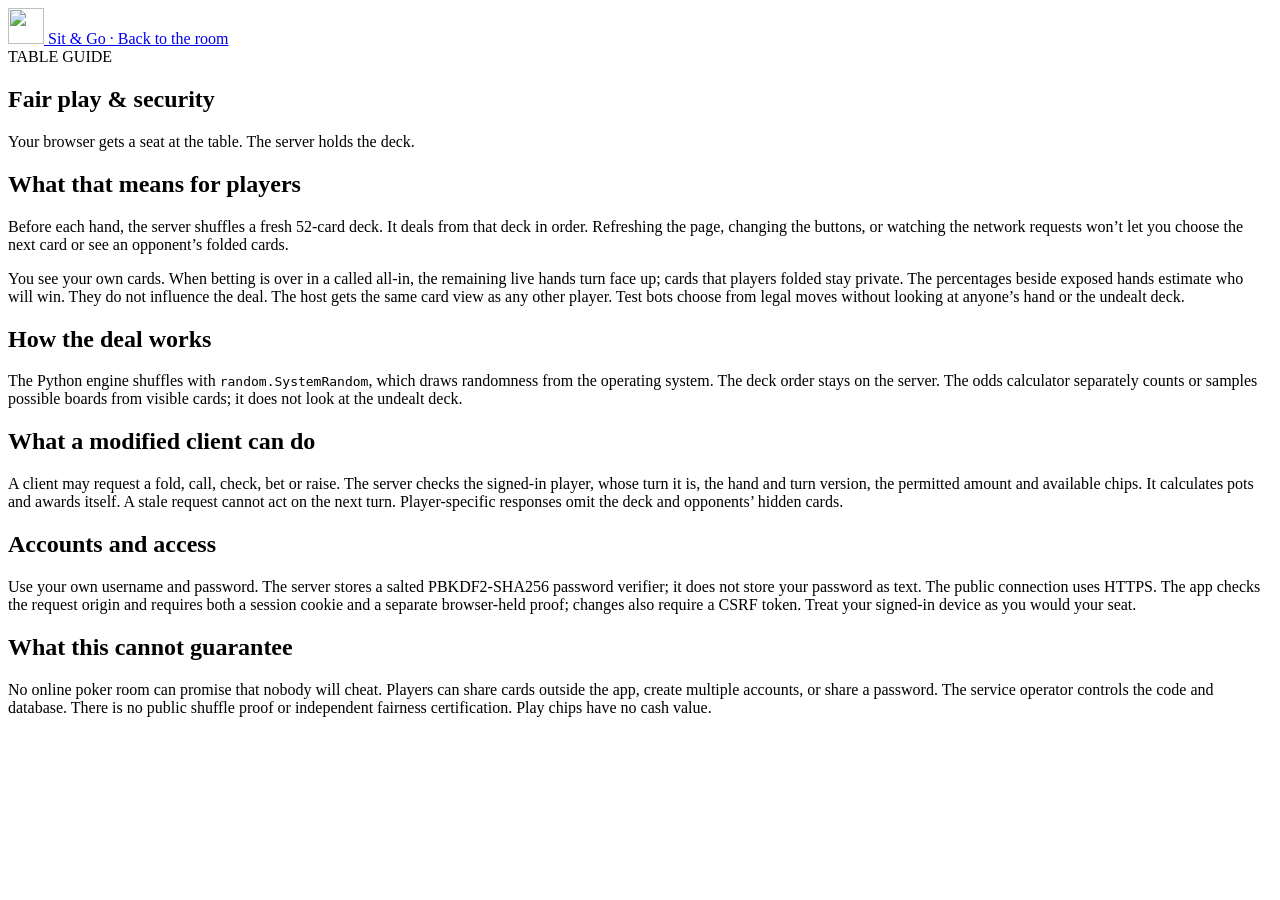
==== static/security.html @ 0d7806f8 "Add player accounts and tournament history, and compact the poker table" ====
<!doctype html>
<html lang="en"><head><meta charset="utf-8"><meta name="viewport" content="width=device-width,initial-scale=1"><title>Fair play &amp; security · Sit &amp; Go</title><link rel="icon" type="image/svg+xml" href="/poker/ace.svg"><link rel="stylesheet" href="/poker/style.css"><link rel="stylesheet" href="/poker/room.css"></head>
<body><main class="fair-page"><a class="fair-home" href="/poker/"><img src="/poker/ace.svg" width="36" height="36" alt=""> Sit &amp; Go · Back to the room</a><article class="panel fair-article"><div class="panel-kicker">TABLE GUIDE</div><h1>Fair play &amp; security</h1><p class="fair-lede">Your browser gets a seat at the table. The server holds the deck.</p>
<h2>What that means for players</h2><p>Before each hand, the server shuffles a fresh 52-card deck. It deals from that deck in order. Refreshing the page, changing the buttons, or watching the network requests won’t let you choose the next card or see an opponent’s folded cards.</p><p>You see your own cards. When betting is over in a called all-in, the remaining live hands turn face up; cards that players folded stay private. The percentages beside exposed hands estimate who will win. They do not influence the deal. The host gets the same card view as any other player. Test bots choose from legal moves without looking at anyone’s hand or the undealt deck.</p>
<h2>How the deal works</h2><p>The Python engine shuffles with <code>random.SystemRandom</code>, which draws randomness from the operating system. The deck order stays on the server. The odds calculator separately counts or samples possible boards from visible cards; it does not look at the undealt deck.</p>
<h2>What a modified client can do</h2><p>A client may request a fold, call, check, bet or raise. The server checks the signed-in player, whose turn it is, the hand and turn version, the permitted amount and available chips. It calculates pots and awards itself. A stale request cannot act on the next turn. Player-specific responses omit the deck and opponents’ hidden cards.</p>
<h2>Accounts and access</h2><p>Use your own username and password. The server stores a salted PBKDF2-SHA256 password verifier; it does not store your password as text. The public connection uses HTTPS. The app checks the request origin and requires both a session cookie and a separate browser-held proof; changes also require a CSRF token. Treat your signed-in device as you would your seat.</p>
<h2>What this cannot guarantee</h2><p>No online poker room can promise that nobody will cheat. Players can share cards outside the app, create multiple accounts, or share a password. The service operator controls the code and database. There is no public shuffle proof or independent fairness certification. Play chips have no cash value.</p></article></main></body></html>
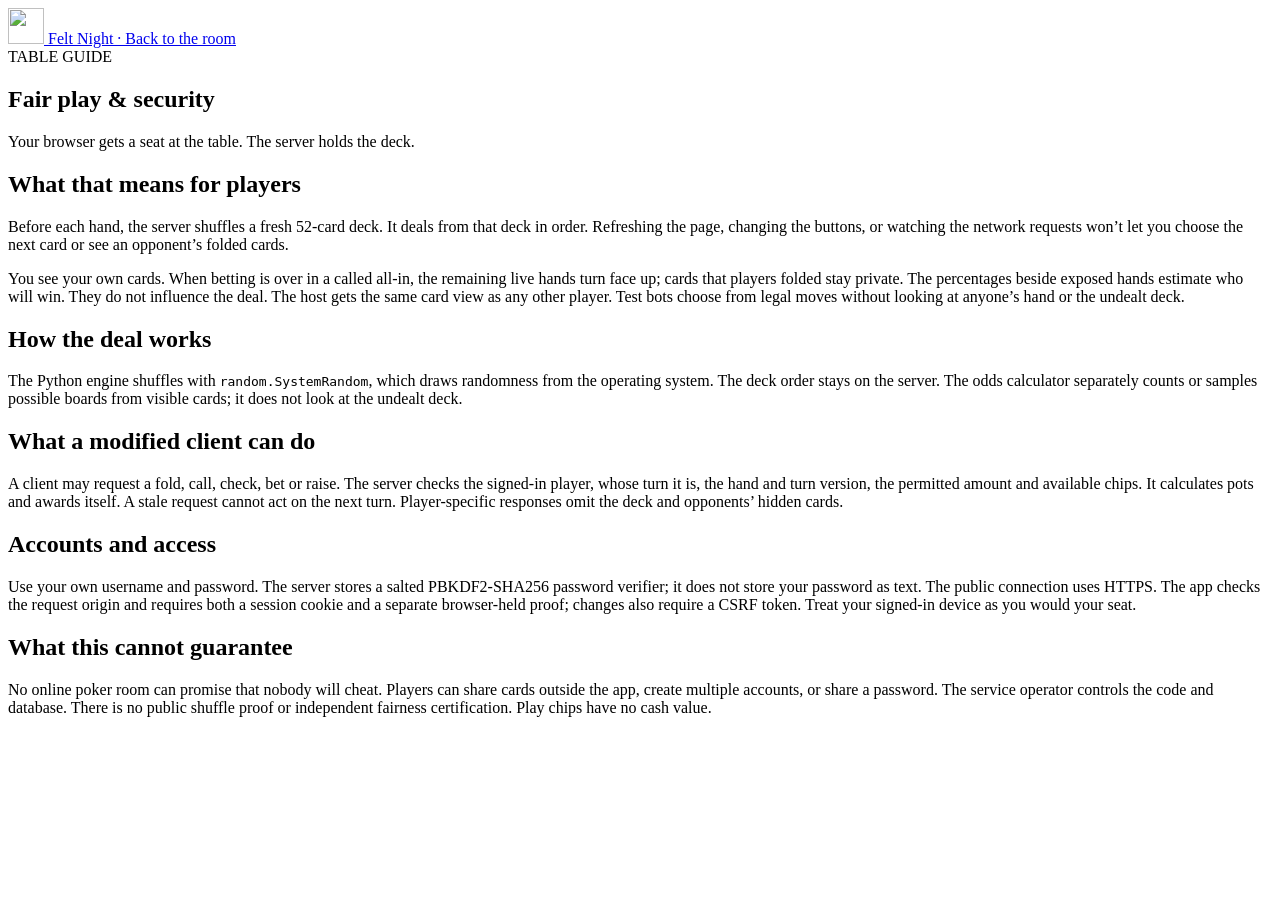
==== commit e6ad659e: "Rebrand and document Felt Night" ====
--- a/static/security.html
+++ b/static/security.html
@@ -1,6 +1,6 @@
 <!doctype html>
-<html lang="en"><head><meta charset="utf-8"><meta name="viewport" content="width=device-width,initial-scale=1"><title>Fair play &amp; security · Sit &amp; Go</title><link rel="icon" type="image/svg+xml" href="/poker/ace.svg"><link rel="stylesheet" href="/poker/style.css"><link rel="stylesheet" href="/poker/room.css"></head>
-<body><main class="fair-page"><a class="fair-home" href="/poker/"><img src="/poker/ace.svg" width="36" height="36" alt=""> Sit &amp; Go · Back to the room</a><article class="panel fair-article"><div class="panel-kicker">TABLE GUIDE</div><h1>Fair play &amp; security</h1><p class="fair-lede">Your browser gets a seat at the table. The server holds the deck.</p>
+<html lang="en"><head><meta charset="utf-8"><meta name="viewport" content="width=device-width,initial-scale=1"><title>Fair play &amp; security · Felt Night</title><link rel="icon" type="image/svg+xml" href="/poker/ace.svg"><link rel="stylesheet" href="/poker/style.css"><link rel="stylesheet" href="/poker/room.css"></head>
+<body><main class="fair-page"><a class="fair-home" href="/poker/"><img src="/poker/ace.svg" width="36" height="36" alt=""> Felt Night · Back to the room</a><article class="panel fair-article"><div class="panel-kicker">TABLE GUIDE</div><h1>Fair play &amp; security</h1><p class="fair-lede">Your browser gets a seat at the table. The server holds the deck.</p>
 <h2>What that means for players</h2><p>Before each hand, the server shuffles a fresh 52-card deck. It deals from that deck in order. Refreshing the page, changing the buttons, or watching the network requests won’t let you choose the next card or see an opponent’s folded cards.</p><p>You see your own cards. When betting is over in a called all-in, the remaining live hands turn face up; cards that players folded stay private. The percentages beside exposed hands estimate who will win. They do not influence the deal. The host gets the same card view as any other player. Test bots choose from legal moves without looking at anyone’s hand or the undealt deck.</p>
 <h2>How the deal works</h2><p>The Python engine shuffles with <code>random.SystemRandom</code>, which draws randomness from the operating system. The deck order stays on the server. The odds calculator separately counts or samples possible boards from visible cards; it does not look at the undealt deck.</p>
 <h2>What a modified client can do</h2><p>A client may request a fold, call, check, bet or raise. The server checks the signed-in player, whose turn it is, the hand and turn version, the permitted amount and available chips. It calculates pots and awards itself. A stale request cannot act on the next turn. Player-specific responses omit the deck and opponents’ hidden cards.</p>
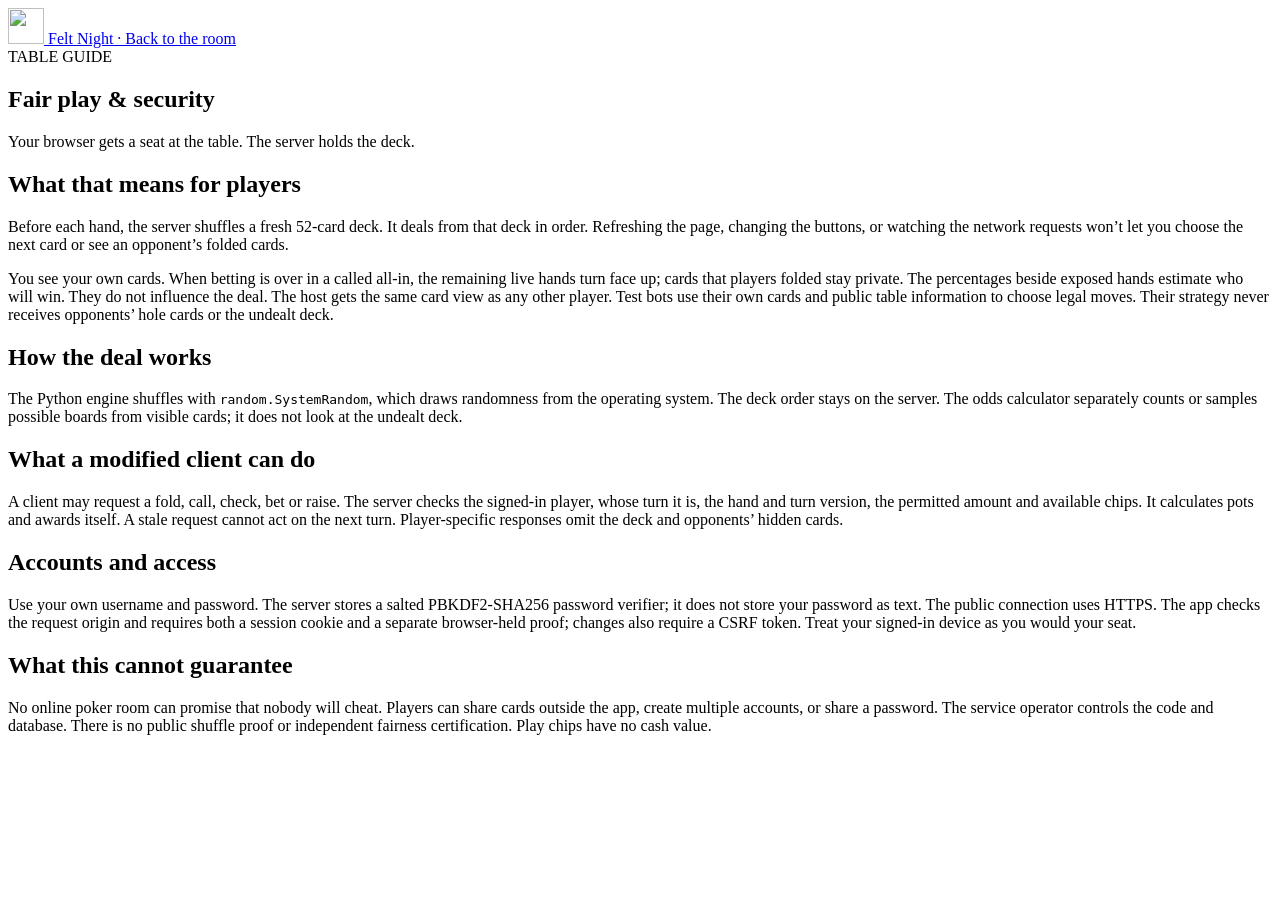
==== commit 2e45d4b8: "Improve bot strategy, table controls, chat, and sit-out" ====
--- a/static/security.html
+++ b/static/security.html
@@ -1,7 +1,7 @@
 <!doctype html>
 <html lang="en"><head><meta charset="utf-8"><meta name="viewport" content="width=device-width,initial-scale=1"><title>Fair play &amp; security · Felt Night</title><link rel="icon" type="image/svg+xml" href="/poker/ace.svg"><link rel="stylesheet" href="/poker/style.css"><link rel="stylesheet" href="/poker/room.css"></head>
 <body><main class="fair-page"><a class="fair-home" href="/poker/"><img src="/poker/ace.svg" width="36" height="36" alt=""> Felt Night · Back to the room</a><article class="panel fair-article"><div class="panel-kicker">TABLE GUIDE</div><h1>Fair play &amp; security</h1><p class="fair-lede">Your browser gets a seat at the table. The server holds the deck.</p>
-<h2>What that means for players</h2><p>Before each hand, the server shuffles a fresh 52-card deck. It deals from that deck in order. Refreshing the page, changing the buttons, or watching the network requests won’t let you choose the next card or see an opponent’s folded cards.</p><p>You see your own cards. When betting is over in a called all-in, the remaining live hands turn face up; cards that players folded stay private. The percentages beside exposed hands estimate who will win. They do not influence the deal. The host gets the same card view as any other player. Test bots choose from legal moves without looking at anyone’s hand or the undealt deck.</p>
+<h2>What that means for players</h2><p>Before each hand, the server shuffles a fresh 52-card deck. It deals from that deck in order. Refreshing the page, changing the buttons, or watching the network requests won’t let you choose the next card or see an opponent’s folded cards.</p><p>You see your own cards. When betting is over in a called all-in, the remaining live hands turn face up; cards that players folded stay private. The percentages beside exposed hands estimate who will win. They do not influence the deal. The host gets the same card view as any other player. Test bots use their own cards and public table information to choose legal moves. Their strategy never receives opponents’ hole cards or the undealt deck.</p>
 <h2>How the deal works</h2><p>The Python engine shuffles with <code>random.SystemRandom</code>, which draws randomness from the operating system. The deck order stays on the server. The odds calculator separately counts or samples possible boards from visible cards; it does not look at the undealt deck.</p>
 <h2>What a modified client can do</h2><p>A client may request a fold, call, check, bet or raise. The server checks the signed-in player, whose turn it is, the hand and turn version, the permitted amount and available chips. It calculates pots and awards itself. A stale request cannot act on the next turn. Player-specific responses omit the deck and opponents’ hidden cards.</p>
 <h2>Accounts and access</h2><p>Use your own username and password. The server stores a salted PBKDF2-SHA256 password verifier; it does not store your password as text. The public connection uses HTTPS. The app checks the request origin and requires both a session cookie and a separate browser-held proof; changes also require a CSRF token. Treat your signed-in device as you would your seat.</p>
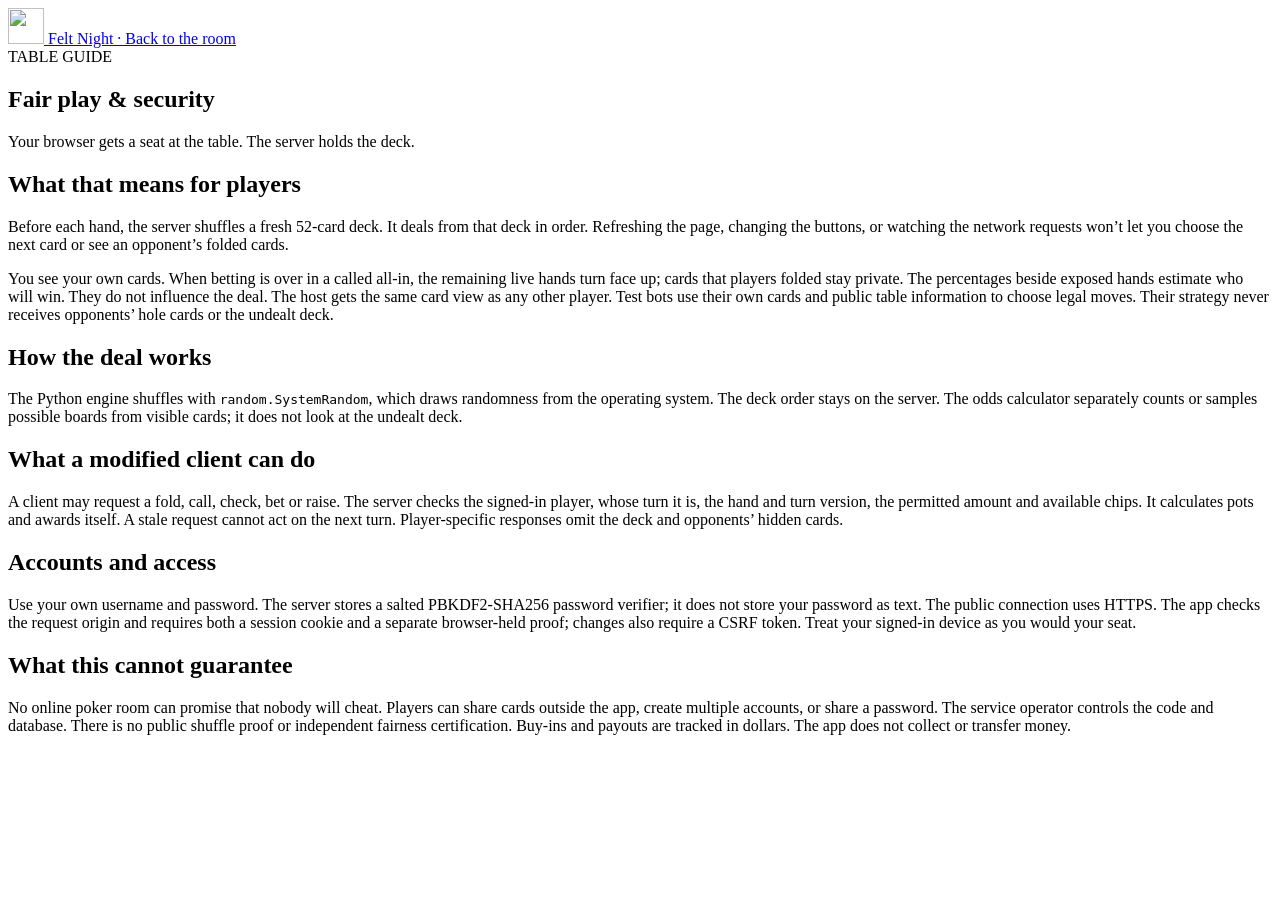
==== commit c0a3307b: "Add rebuys, shared avatars, and gameplay controls" ====
--- a/static/security.html
+++ b/static/security.html
@@ -5,4 +5,4 @@
 <h2>How the deal works</h2><p>The Python engine shuffles with <code>random.SystemRandom</code>, which draws randomness from the operating system. The deck order stays on the server. The odds calculator separately counts or samples possible boards from visible cards; it does not look at the undealt deck.</p>
 <h2>What a modified client can do</h2><p>A client may request a fold, call, check, bet or raise. The server checks the signed-in player, whose turn it is, the hand and turn version, the permitted amount and available chips. It calculates pots and awards itself. A stale request cannot act on the next turn. Player-specific responses omit the deck and opponents’ hidden cards.</p>
 <h2>Accounts and access</h2><p>Use your own username and password. The server stores a salted PBKDF2-SHA256 password verifier; it does not store your password as text. The public connection uses HTTPS. The app checks the request origin and requires both a session cookie and a separate browser-held proof; changes also require a CSRF token. Treat your signed-in device as you would your seat.</p>
-<h2>What this cannot guarantee</h2><p>No online poker room can promise that nobody will cheat. Players can share cards outside the app, create multiple accounts, or share a password. The service operator controls the code and database. There is no public shuffle proof or independent fairness certification. Play chips have no cash value.</p></article></main></body></html>+<h2>What this cannot guarantee</h2><p>No online poker room can promise that nobody will cheat. Players can share cards outside the app, create multiple accounts, or share a password. The service operator controls the code and database. There is no public shuffle proof or independent fairness certification. Buy-ins and payouts are tracked in dollars. The app does not collect or transfer money.</p></article></main></body></html>
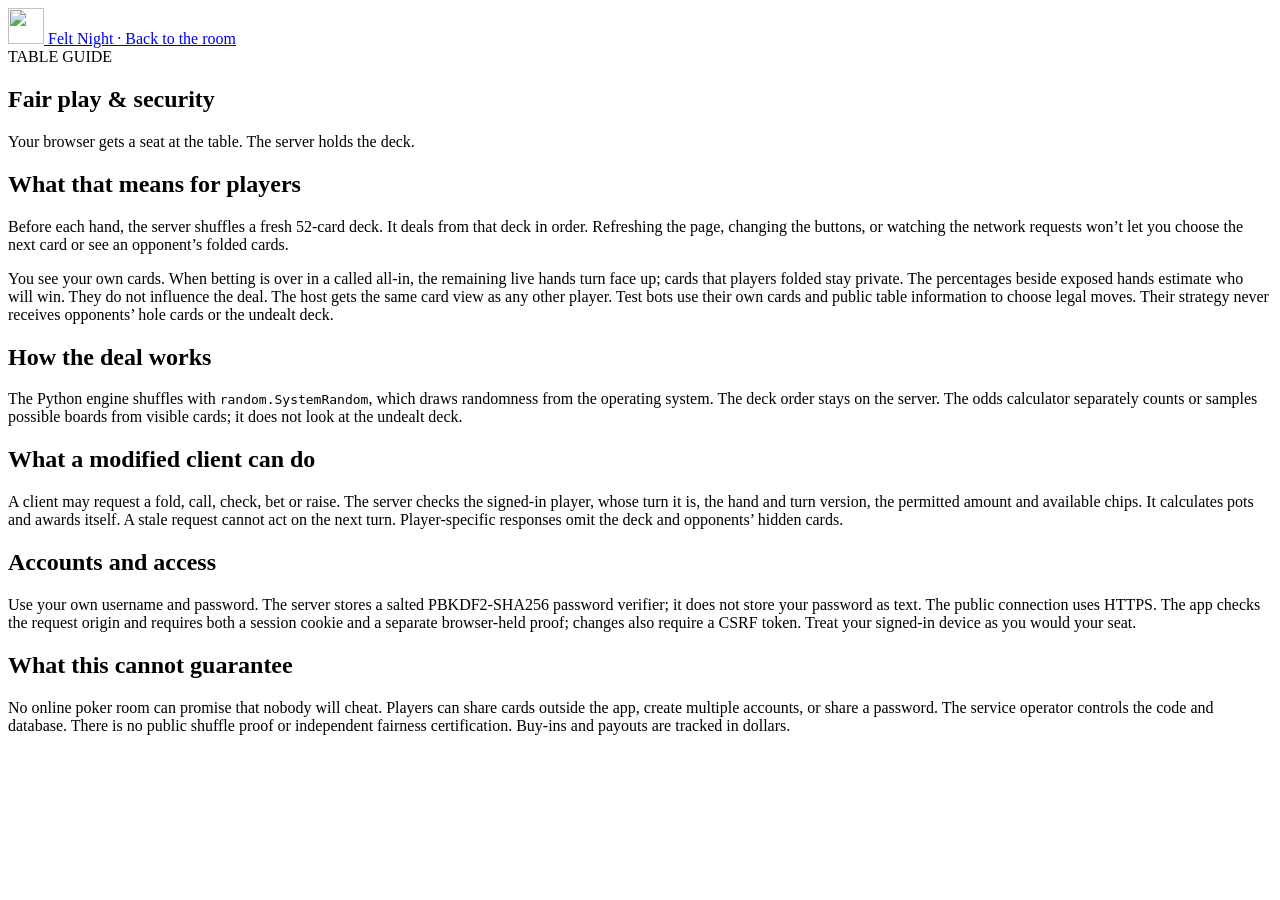
==== commit 424606bd: "Hold showdown and blind clock before rebuy decisions" ====
--- a/static/security.html
+++ b/static/security.html
@@ -5,4 +5,4 @@
 <h2>How the deal works</h2><p>The Python engine shuffles with <code>random.SystemRandom</code>, which draws randomness from the operating system. The deck order stays on the server. The odds calculator separately counts or samples possible boards from visible cards; it does not look at the undealt deck.</p>
 <h2>What a modified client can do</h2><p>A client may request a fold, call, check, bet or raise. The server checks the signed-in player, whose turn it is, the hand and turn version, the permitted amount and available chips. It calculates pots and awards itself. A stale request cannot act on the next turn. Player-specific responses omit the deck and opponents’ hidden cards.</p>
 <h2>Accounts and access</h2><p>Use your own username and password. The server stores a salted PBKDF2-SHA256 password verifier; it does not store your password as text. The public connection uses HTTPS. The app checks the request origin and requires both a session cookie and a separate browser-held proof; changes also require a CSRF token. Treat your signed-in device as you would your seat.</p>
-<h2>What this cannot guarantee</h2><p>No online poker room can promise that nobody will cheat. Players can share cards outside the app, create multiple accounts, or share a password. The service operator controls the code and database. There is no public shuffle proof or independent fairness certification. Buy-ins and payouts are tracked in dollars. The app does not collect or transfer money.</p></article></main></body></html>+<h2>What this cannot guarantee</h2><p>No online poker room can promise that nobody will cheat. Players can share cards outside the app, create multiple accounts, or share a password. The service operator controls the code and database. There is no public shuffle proof or independent fairness certification. Buy-ins and payouts are tracked in dollars.</p></article></main></body></html>
